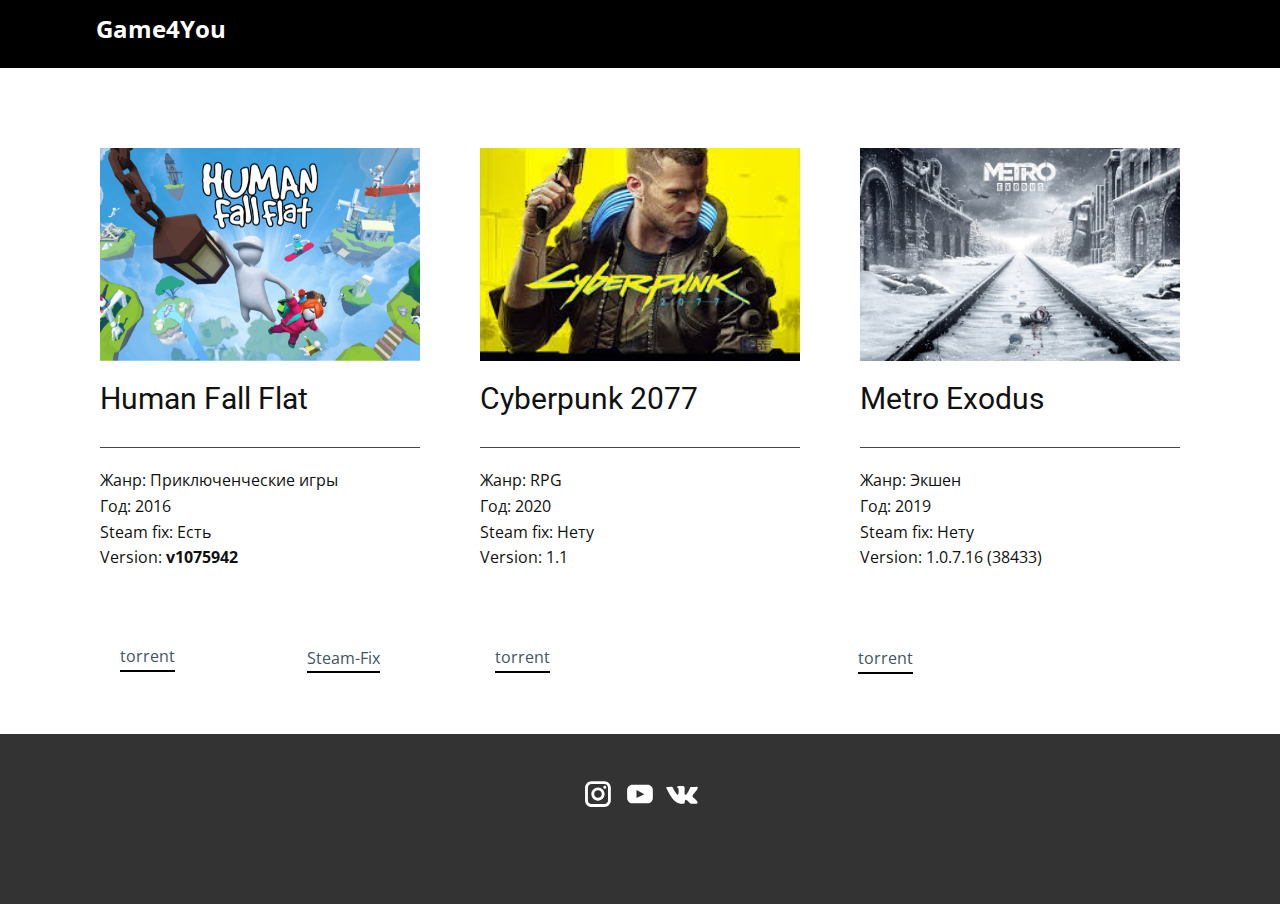
==== Game4You.html @ 7fbe2d15 "Add files via upload" ====
<!DOCTYPE html>
<html style="font-size: 16px;" lang="ru-UA">
  <head>
    <meta name="viewport" content="width=device-width, initial-scale=1.0">
    <meta charset="utf-8">
    <meta name="keywords" content="">
    <meta name="description" content="">
    <meta name="page_type" content="np-template-header-footer-from-plugin">
    <title>Game4You</title>
    <link rel="stylesheet" href="nicepage.css" media="screen">
<link rel="stylesheet" href="Game4You.css" media="screen">
    <script class="u-script" type="text/javascript" src="jquery.js" defer=""></script>
    <script class="u-script" type="text/javascript" src="nicepage.js" defer=""></script>
    <meta name="generator" content="Nicepage 3.3.7, nicepage.com">
    <link rel="icon" href="images/favicon.png">
    <link id="u-theme-google-font" rel="stylesheet" href="https://fonts.googleapis.com/css?family=Roboto:100,100i,300,300i,400,400i,500,500i,700,700i,900,900i|Open+Sans:300,300i,400,400i,600,600i,700,700i,800,800i">
    
    
    <script type="application/ld+json">{
		"@context": "http://schema.org",
		"@type": "Organization",
		"name": "Game4You",
		"url": "index.html",
		"sameAs": [
				"https://www.instagram.com/dripped.1111111111/",
				"https://youtube.com/channel/UCKVRiAkgda1hhbKQ4yVwyxg",
				"https://vk.com/misha_kovryga"
		]
}</script>
    <meta property="og:title" content="Game4You">
    <meta property="og:type" content="website">
    <meta name="theme-color" content="#478ac9">
    <link rel="canonical" href="index.html">
    <meta property="og:url" content="index.html">
  </head>
  <body class="u-body"><header class="u-align-left u-black u-clearfix u-header u-header" id="sec-3fc5"><div class="u-clearfix u-sheet u-sheet-1">
        <p class="u-text u-text-palette-2-base u-text-1">
          <a class="u-active-none u-btn u-button-link u-button-style u-hover-none u-none u-text-white u-btn-1" href="Game4You.html" data-page-id="112424809">Game4You</a>
        </p>
      </div></header>
    <section class="u-clearfix u-section-1" id="sec-d502">
      <div class="u-clearfix u-sheet u-sheet-1">
        <div class="u-expanded-width u-list u-repeater u-list-1">
          <div class="u-container-style u-custom-background u-list-item u-repeater-item">
            <div class="u-container-layout u-similar-container u-container-layout-1">
              <img alt="" class="u-expanded-width u-image u-image-default u-image-1" src="images/71e93be7dd9cf7641d93dbb02ad6e025be3b7351.png">
              <h3 class="u-text u-text-1">Human Fall Flat</h3>
              <div class="u-border-1 u-border-grey-dark-1 u-expanded-width u-line u-line-horizontal u-line-1"></div>
              <p class="u-text u-text-2">Жанр: Приключенческие игры<br>Год: 2016<br>Steam fix: Есть<br>Version:&nbsp;<b>v1075942</b>
              </p>
            </div>
          </div>
          <div class="u-container-style u-custom-background u-list-item u-repeater-item">
            <div class="u-container-layout u-similar-container u-container-layout-2">
              <img alt="" class="u-expanded-width u-image u-image-default u-image-2" src="images/download1.jpg">
              <h3 class="u-text u-text-3">Cyberpunk 2077</h3>
              <div class="u-border-1 u-border-grey-dark-1 u-expanded-width u-line u-line-horizontal u-line-2"></div>
              <p class="u-text u-text-4">Жанр: RPG<br>Год: 2020<br>Steam fix: Нету<br>Version: 1.1
              </p>
            </div>
          </div>
          <div class="u-container-style u-list-item u-repeater-item">
            <div class="u-container-layout u-similar-container u-container-layout-3">
              <img alt="" class="u-expanded-width u-image u-image-default u-image-3" src="images/look.com.ua-245879.jpg">
              <h3 class="u-text u-text-5">Metro Exodus</h3>
              <div class="u-border-1 u-border-grey-dark-1 u-expanded-width u-line u-line-horizontal u-line-3"></div>
              <p class="u-text u-text-6">Жанр: Экшен<br>Год: 2019<br>Steam fix: Нету<br>Version: 1.0.7.16 (38433)&nbsp;
              </p>
            </div>
          </div>
        </div>
        <a href="files/Humanfallflatv1075942-1.torrent" class="u-border-2 u-border-active-grey-70 u-border-black u-border-hover-palette-3-base u-btn u-button-style u-file-link u-none u-text-hover-palette-3-base u-text-palette-1-dark-2 u-btn-1">torrent</a>
        <a href="files/cyberpunk-2077-by-xatab-1.torrent" class="u-border-2 u-border-active-grey-70 u-border-black u-border-hover-palette-3-base u-btn u-button-style u-file-link u-none u-text-hover-palette-3-base u-text-palette-1-dark-2 u-btn-2">torrent</a>
        <a href="files/Steam-fixHumanFallFlat-1.exe" class="u-border-2 u-border-active-grey-70 u-border-black u-border-hover-palette-3-base u-btn u-button-style u-file-link u-none u-text-hover-palette-3-base u-text-palette-1-dark-2 u-btn-3">Steam-Fix<br>
        </a>
        <a href="files/metro-exodus-by-xatab1.torrent" class="u-border-2 u-border-active-grey-70 u-border-black u-border-hover-palette-3-base u-btn u-button-style u-file-link u-none u-text-hover-palette-3-base u-text-palette-1-dark-2 u-btn-4">torrent</a>
      </div>
    </section>
    
    
    <footer class="u-clearfix u-footer u-grey-80" id="sec-c2e5"><div class="u-clearfix u-sheet u-sheet-1">
        <div class="u-align-left u-social-icons u-spacing-10 u-social-icons-1" data-animation-name="fadeIn" data-animation-duration="1000" data-animation-delay="0" data-animation-direction="">
          <a class="u-social-url" target="_blank" href="https://www.instagram.com/dripped.1111111111/"><span class="u-icon u-icon-circle u-social-instagram u-social-type-logo u-icon-1"><svg class="u-svg-link" preserveAspectRatio="xMidYMin slice" viewBox="0 0 112 112" style=""><use xmlns:xlink="http://www.w3.org/1999/xlink" xlink:href="#svg-57e3"></use></svg><svg xmlns="http://www.w3.org/2000/svg" xmlns:xlink="http://www.w3.org/1999/xlink" version="1.1" xml:space="preserve" class="u-svg-content" viewBox="0 0 112 112" x="0px" y="0px" id="svg-57e3"><path d="M55.9,32.9c-12.8,0-23.2,10.4-23.2,23.2s10.4,23.2,23.2,23.2s23.2-10.4,23.2-23.2S68.7,32.9,55.9,32.9z M55.9,69.4c-7.4,0-13.3-6-13.3-13.3c-0.1-7.4,6-13.3,13.3-13.3s13.3,6,13.3,13.3C69.3,63.5,63.3,69.4,55.9,69.4z"></path><path d="M79.7,26.8c-3,0-5.4,2.5-5.4,5.4s2.5,5.4,5.4,5.4c3,0,5.4-2.5,5.4-5.4S82.7,26.8,79.7,26.8z"></path><path d="M78.2,11H33.5C21,11,10.8,21.3,10.8,33.7v44.7c0,12.6,10.2,22.8,22.7,22.8h44.7c12.6,0,22.7-10.2,22.7-22.7 V33.7C100.8,21.1,90.6,11,78.2,11z M91,78.4c0,7.1-5.8,12.8-12.8,12.8H33.5c-7.1,0-12.8-5.8-12.8-12.8V33.7 c0-7.1,5.8-12.8,12.8-12.8h44.7c7.1,0,12.8,5.8,12.8,12.8V78.4z"></path></svg></span>
          </a>
          <a class="u-social-url" target="_blank" href="https://youtube.com/channel/UCKVRiAkgda1hhbKQ4yVwyxg"><span class="u-icon u-icon-circle u-social-type-logo u-social-youtube u-icon-2"><svg class="u-svg-link" preserveAspectRatio="xMidYMin slice" viewBox="0 0 112 112" style=""><use xmlns:xlink="http://www.w3.org/1999/xlink" xlink:href="#svg-330f"></use></svg><svg xmlns="http://www.w3.org/2000/svg" xmlns:xlink="http://www.w3.org/1999/xlink" version="1.1" xml:space="preserve" class="u-svg-content" viewBox="0 0 112 112" x="0px" y="0px" id="svg-330f"><path d="M82.3,24H29.7C19.3,24,11,32.5,11,43v26.7c0,10.5,8.3,19,18.7,19h52.5c10.3,0,18.7-8.5,18.7-19V43 C101,32.5,92.7,24,82.3,24L82.3,24z M69.7,57.6L45.1,69.5c-0.7,0.2-1.4-0.2-1.4-0.8V44.1c0-0.7,0.8-1.3,1.4-0.8l24.6,12.6 C70.4,56.2,70.4,57.3,69.7,57.6L69.7,57.6z"></path></svg></span>
          </a>
          <a class="u-social-url" target="_blank" href="https://vk.com/misha_kovryga"><span class="u-icon u-icon-circle u-social-type-logo u-social-vk u-icon-3"><svg class="u-svg-link" preserveAspectRatio="xMidYMin slice" viewBox="0 0 112 112" style=""><use xmlns:xlink="http://www.w3.org/1999/xlink" xlink:href="#svg-6180"></use></svg><svg xmlns="http://www.w3.org/2000/svg" xmlns:xlink="http://www.w3.org/1999/xlink" version="1.1" xml:space="preserve" class="u-svg-content" viewBox="0 0 112 112" x="0px" y="0px" id="svg-6180"><path d="M106,90.1l-14.6,0.1c0,0-3.1,0.6-7.3-2.2c-5.5-3.7-10.8-13.4-14.8-12.1c-4,1.3-3.9,10-3.9,10s0,1.9-0.9,2.8 c-1,1-3,1.3-3,1.3H55c0,0-14.5,0.9-27.3-12.3C13.7,63.5,1.3,35,1.3,35s-0.7-1.9,0-2.8c0.9-1,3.3-1,3.3-1L20.3,31c0,0,1.5,0.3,2.5,1 c0.9,0.6,1.3,1.8,1.3,1.8s2.5,6.4,6,12.1c6.6,11.2,9.6,13.7,11.8,12.4c3.3-1.8,2.2-15.8,2.2-15.8s0-5.2-1.6-7.4 c-1.3-1.8-3.7-2.2-4.9-2.4c-0.9-0.1,0.6-2.2,2.4-3.1c2.8-1.3,7.8-1.5,13.7-1.3c4.6,0,6,0.3,7.8,0.7c5.4,1.3,3.6,6.4,3.6,18.3 c0,3.8-0.7,9.3,2.1,11.1c1.2,0.7,4.2,0.1,11.5-12.3c3.4-5.9,6.1-12.7,6.1-12.7s0.6-1.2,1.5-1.8c0.9-0.6,2.1-0.4,2.1-0.4l16.6-0.1 c0,0,4.9-0.6,5.8,1.6c0.9,2.4-1.8,7.8-8.7,16.7C91.1,64.1,89.7,62.8,99,71.2c8.8,8.1,10.6,12,10.9,12.6 C113.8,89.7,106,90.1,106,90.1z"></path></svg></span>
          </a>
        </div>
      </div></footer>
  </body>
</html>
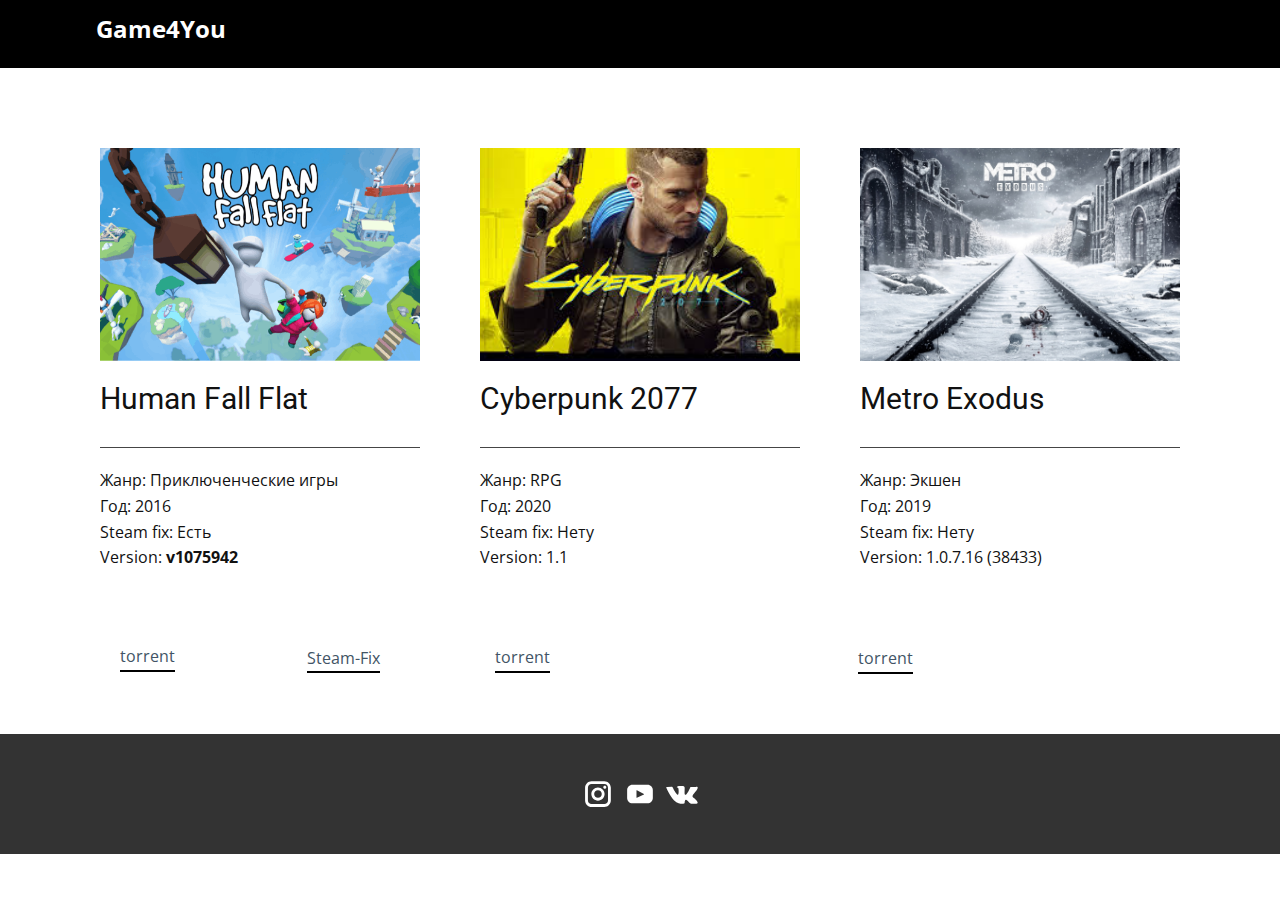
==== commit 1ba6c13a: "Add files via upload" ====
--- a/Game4You.html
+++ b/Game4You.html
@@ -78,7 +78,7 @@
     </section>
     
     
-    <footer class="u-clearfix u-footer u-grey-80" id="sec-c2e5"><div class="u-clearfix u-sheet u-sheet-1">
+    <footer class="u-clearfix u-footer u-grey-80" id="sec-c2e5"><div class="u-clearfix u-sheet u-valign-middle u-sheet-1">
         <div class="u-align-left u-social-icons u-spacing-10 u-social-icons-1" data-animation-name="fadeIn" data-animation-duration="1000" data-animation-delay="0" data-animation-direction="">
           <a class="u-social-url" target="_blank" href="https://www.instagram.com/dripped.1111111111/"><span class="u-icon u-icon-circle u-social-instagram u-social-type-logo u-icon-1"><svg class="u-svg-link" preserveAspectRatio="xMidYMin slice" viewBox="0 0 112 112" style=""><use xmlns:xlink="http://www.w3.org/1999/xlink" xlink:href="#svg-57e3"></use></svg><svg xmlns="http://www.w3.org/2000/svg" xmlns:xlink="http://www.w3.org/1999/xlink" version="1.1" xml:space="preserve" class="u-svg-content" viewBox="0 0 112 112" x="0px" y="0px" id="svg-57e3"><path d="M55.9,32.9c-12.8,0-23.2,10.4-23.2,23.2s10.4,23.2,23.2,23.2s23.2-10.4,23.2-23.2S68.7,32.9,55.9,32.9z M55.9,69.4c-7.4,0-13.3-6-13.3-13.3c-0.1-7.4,6-13.3,13.3-13.3s13.3,6,13.3,13.3C69.3,63.5,63.3,69.4,55.9,69.4z"></path><path d="M79.7,26.8c-3,0-5.4,2.5-5.4,5.4s2.5,5.4,5.4,5.4c3,0,5.4-2.5,5.4-5.4S82.7,26.8,79.7,26.8z"></path><path d="M78.2,11H33.5C21,11,10.8,21.3,10.8,33.7v44.7c0,12.6,10.2,22.8,22.7,22.8h44.7c12.6,0,22.7-10.2,22.7-22.7 V33.7C100.8,21.1,90.6,11,78.2,11z M91,78.4c0,7.1-5.8,12.8-12.8,12.8H33.5c-7.1,0-12.8-5.8-12.8-12.8V33.7 c0-7.1,5.8-12.8,12.8-12.8h44.7c7.1,0,12.8,5.8,12.8,12.8V78.4z"></path></svg></span>
           </a>
--- a/nicepage.css
+++ b/nicepage.css
@@ -31236,7 +31236,7 @@
   }
 }
 .u-footer .u-sheet-1 {
-  min-height: 170px;
+  min-height: 120px;
 }
 
 .u-footer .u-social-icons-1 {
@@ -31246,7 +31246,7 @@
   min-width: 68px;
   white-space: nowrap;
   animation-duration: 1000ms;
-  margin: 44px auto 60px;
+  margin: 44px auto;
 }
 
 .u-footer .u-icon-1 {
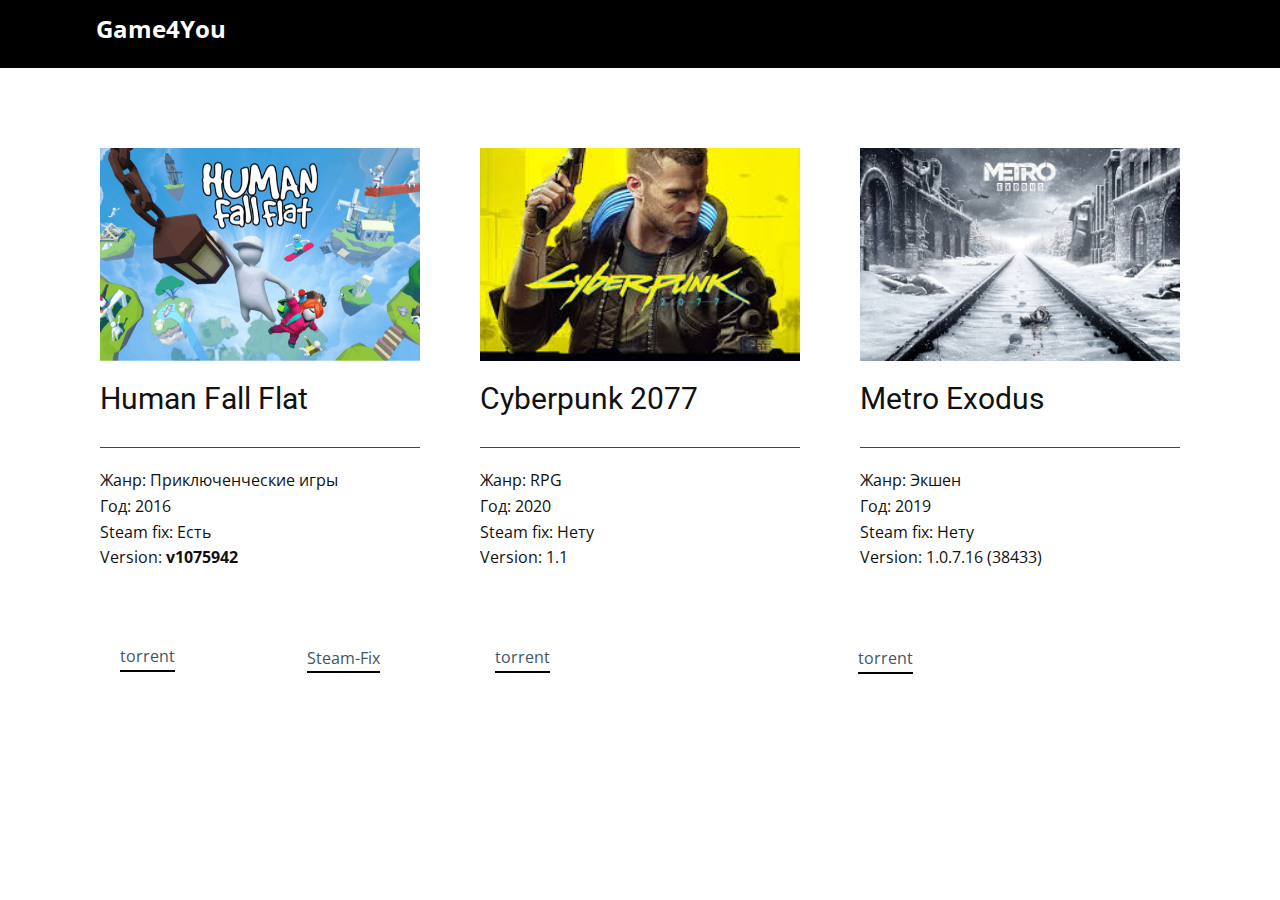
==== commit e50580a4: "Add files via upload" ====
--- a/Game4You.html
+++ b/Game4You.html
@@ -76,17 +76,5 @@
         <a href="files/metro-exodus-by-xatab1.torrent" class="u-border-2 u-border-active-grey-70 u-border-black u-border-hover-palette-3-base u-btn u-button-style u-file-link u-none u-text-hover-palette-3-base u-text-palette-1-dark-2 u-btn-4">torrent</a>
       </div>
     </section>
-    
-    
-    <footer class="u-clearfix u-footer u-grey-80" id="sec-c2e5"><div class="u-clearfix u-sheet u-valign-middle u-sheet-1">
-        <div class="u-align-left u-social-icons u-spacing-10 u-social-icons-1" data-animation-name="fadeIn" data-animation-duration="1000" data-animation-delay="0" data-animation-direction="">
-          <a class="u-social-url" target="_blank" href="https://www.instagram.com/dripped.1111111111/"><span class="u-icon u-icon-circle u-social-instagram u-social-type-logo u-icon-1"><svg class="u-svg-link" preserveAspectRatio="xMidYMin slice" viewBox="0 0 112 112" style=""><use xmlns:xlink="http://www.w3.org/1999/xlink" xlink:href="#svg-57e3"></use></svg><svg xmlns="http://www.w3.org/2000/svg" xmlns:xlink="http://www.w3.org/1999/xlink" version="1.1" xml:space="preserve" class="u-svg-content" viewBox="0 0 112 112" x="0px" y="0px" id="svg-57e3"><path d="M55.9,32.9c-12.8,0-23.2,10.4-23.2,23.2s10.4,23.2,23.2,23.2s23.2-10.4,23.2-23.2S68.7,32.9,55.9,32.9z M55.9,69.4c-7.4,0-13.3-6-13.3-13.3c-0.1-7.4,6-13.3,13.3-13.3s13.3,6,13.3,13.3C69.3,63.5,63.3,69.4,55.9,69.4z"></path><path d="M79.7,26.8c-3,0-5.4,2.5-5.4,5.4s2.5,5.4,5.4,5.4c3,0,5.4-2.5,5.4-5.4S82.7,26.8,79.7,26.8z"></path><path d="M78.2,11H33.5C21,11,10.8,21.3,10.8,33.7v44.7c0,12.6,10.2,22.8,22.7,22.8h44.7c12.6,0,22.7-10.2,22.7-22.7 V33.7C100.8,21.1,90.6,11,78.2,11z M91,78.4c0,7.1-5.8,12.8-12.8,12.8H33.5c-7.1,0-12.8-5.8-12.8-12.8V33.7 c0-7.1,5.8-12.8,12.8-12.8h44.7c7.1,0,12.8,5.8,12.8,12.8V78.4z"></path></svg></span>
-          </a>
-          <a class="u-social-url" target="_blank" href="https://youtube.com/channel/UCKVRiAkgda1hhbKQ4yVwyxg"><span class="u-icon u-icon-circle u-social-type-logo u-social-youtube u-icon-2"><svg class="u-svg-link" preserveAspectRatio="xMidYMin slice" viewBox="0 0 112 112" style=""><use xmlns:xlink="http://www.w3.org/1999/xlink" xlink:href="#svg-330f"></use></svg><svg xmlns="http://www.w3.org/2000/svg" xmlns:xlink="http://www.w3.org/1999/xlink" version="1.1" xml:space="preserve" class="u-svg-content" viewBox="0 0 112 112" x="0px" y="0px" id="svg-330f"><path d="M82.3,24H29.7C19.3,24,11,32.5,11,43v26.7c0,10.5,8.3,19,18.7,19h52.5c10.3,0,18.7-8.5,18.7-19V43 C101,32.5,92.7,24,82.3,24L82.3,24z M69.7,57.6L45.1,69.5c-0.7,0.2-1.4-0.2-1.4-0.8V44.1c0-0.7,0.8-1.3,1.4-0.8l24.6,12.6 C70.4,56.2,70.4,57.3,69.7,57.6L69.7,57.6z"></path></svg></span>
-          </a>
-          <a class="u-social-url" target="_blank" href="https://vk.com/misha_kovryga"><span class="u-icon u-icon-circle u-social-type-logo u-social-vk u-icon-3"><svg class="u-svg-link" preserveAspectRatio="xMidYMin slice" viewBox="0 0 112 112" style=""><use xmlns:xlink="http://www.w3.org/1999/xlink" xlink:href="#svg-6180"></use></svg><svg xmlns="http://www.w3.org/2000/svg" xmlns:xlink="http://www.w3.org/1999/xlink" version="1.1" xml:space="preserve" class="u-svg-content" viewBox="0 0 112 112" x="0px" y="0px" id="svg-6180"><path d="M106,90.1l-14.6,0.1c0,0-3.1,0.6-7.3-2.2c-5.5-3.7-10.8-13.4-14.8-12.1c-4,1.3-3.9,10-3.9,10s0,1.9-0.9,2.8 c-1,1-3,1.3-3,1.3H55c0,0-14.5,0.9-27.3-12.3C13.7,63.5,1.3,35,1.3,35s-0.7-1.9,0-2.8c0.9-1,3.3-1,3.3-1L20.3,31c0,0,1.5,0.3,2.5,1 c0.9,0.6,1.3,1.8,1.3,1.8s2.5,6.4,6,12.1c6.6,11.2,9.6,13.7,11.8,12.4c3.3-1.8,2.2-15.8,2.2-15.8s0-5.2-1.6-7.4 c-1.3-1.8-3.7-2.2-4.9-2.4c-0.9-0.1,0.6-2.2,2.4-3.1c2.8-1.3,7.8-1.5,13.7-1.3c4.6,0,6,0.3,7.8,0.7c5.4,1.3,3.6,6.4,3.6,18.3 c0,3.8-0.7,9.3,2.1,11.1c1.2,0.7,4.2,0.1,11.5-12.3c3.4-5.9,6.1-12.7,6.1-12.7s0.6-1.2,1.5-1.8c0.9-0.6,2.1-0.4,2.1-0.4l16.6-0.1 c0,0,4.9-0.6,5.8,1.6c0.9,2.4-1.8,7.8-8.7,16.7C91.1,64.1,89.7,62.8,99,71.2c8.8,8.1,10.6,12,10.9,12.6 C113.8,89.7,106,90.1,106,90.1z"></path></svg></span>
-          </a>
-        </div>
-      </div></footer>
   </body>
 </html>